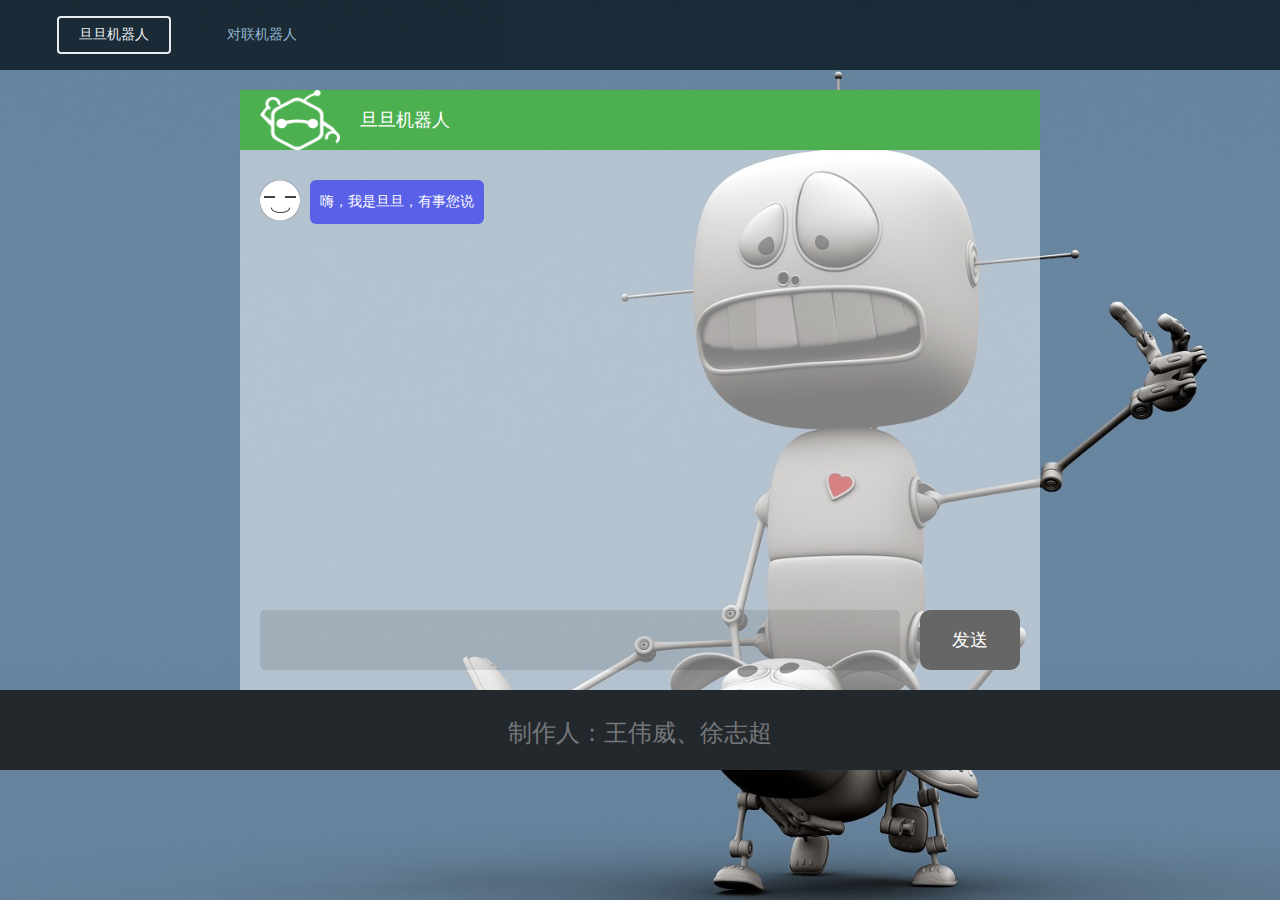
==== index.html @ c7725e98 "first commit" ====
<!DOCTYPE html>
<html>

<head>
	<meta charset="utf-8" />
	<title>旦旦机器人</title>
	<link rel="stylesheet" type="text/css" href="css/index.css" />
	<link rel="shortcut icon" href="img/icon.png">
	<script src="js/jquery-1.11.1.min.js" type="text/javascript" charset="utf-8"></script>

<body>
	<header>
		<div class="container">
			<div class="menus">
				<a class="active" href="./index.html">旦旦机器人</a>
				<a href="./duilian.html">对联机器人</a>
			</div>
		</div>
	</header>
	<div id="box">
		<div class="b-head">
			<img class="h-img" alt="" src="img/logo.png" width=80; height=60; />
			<span class="h_span">旦旦机器人</span>
		</div>
		<div class="b-body">
			<div class="rotWord">
				<span></span>
				<p>嗨，我是旦旦，有事您说</p>
			</div>
		</div>
		<div class="b-footer">
			<input type="text" name="text" id="f-left" />
			<div id="btn">发送</div>
		</div>
	</div>
	<script src="js/bot.js" type="text/javascript" charset="utf-8"></script>
</body>
<div class="footer">
	<div class="container copyright">
		<p class="txt">制作人：王伟威、徐志超</p>
	</div>
</div>

</html>
---- css/index.css ----
@CHARSET "UTF-8";

a:link {
	color: #fff;
	text-decoration: none;
}

a:visited {
	text-decoration: none;
	color: #fff;
}

a:hover {
	text-decoration: none;
	color: #fff;
}

a:active {
	text-decoration: none;
	color: #fff;
}

* {
	margin: 0;
	padding: 0;
}

body {
	font-size: 12px;
	font-family: "微软雅黑";
	background: url(../img/bg.jpg) no-repeat;
	width: 100%;
	height: 100vh;
	background-size: cover;
}

#top {
	width: 100%;
	height: 60px;
	background: rgba(15, 25, 50, 0.3);
	color: #fff;
	line-height: 60px;
	text-align: center;
	font-size: 30px;
}

#box {
	width: 800px;
	height: 600px;
	background: rgba(255, 255, 255, .5);
	margin: 20px auto 0;
}

.b-head {
	width: 100%;
	height: 60px;
	background-color: #4CAF50;
}

.h-img {
	margin: 0 20px;
	float: left;
	user-select: none;
}

.h_span {
	color: #fff;
	font-size: 18px;
	line-height: 60px;
	float: left;
	user-select: none;
	cursor: default;
}

.b-body {
	width: 100%;
	height: 420px;
	overflow: auto;
	margin: 20px 0;
}

.rotWord,
.mWord {
	width: 100%;
	margin-top: 10px;
	overflow: hidden;
}

.rotWord span {
	background: url(../img/rot.png);
	height: 40px;
	width: 40px;
	margin-left: 20px;
	float: left;
}

.rotWord p {
	word-break: break-all;
	top: 4px;
	float: left;
	color: #fff;
	font-size: 14px;
	margin-left: 10px;
	padding: 10px;
	line-height: 24px;
	background: rgba(0, 0, 255, .5);
	border-radius: 6px;
	max-width: 220px;
}

.mWord span {
	background: url(../img/my.png);
	height: 40px;
	width: 40px;
	float: right;
	margin-right: 20px;
}

.mWord p {
	word-break: break-all;
	top: 2px;
	float: right;
	color: #fff;
	font-size: 14px;
	margin-right: 10px;
	padding: 10px;
	line-height: 24px;
	background: #19b955;
	border-radius: 6px;
	max-width: 220px;
}

.b-footer {
	width: 760px;
	height: 60px;
	margin: 0 20px;
	font-size: 16px;
	color: #666;
}

#f-left {
	padding-left: 20px;
	outline: none;
	overflow: hidden;
	width: 620px;
	height: 60px;
	float: left;
	background: rgba(0, 0, 0, .1);
	font-size: 18px;
	border: none;
	border-radius: 5px;
}

#btn {
	width: 100px;
	height: 60px;
	background: #666666;
	float: right;
	cursor: pointer;
	text-align: center;
	line-height: 60px;
	font-size: 18px;
	color: #fff;
	user-select: none;
	border-radius: 10px;
}

html,
body {
	margin: 0px;
}

header {
	height: 70px;
	background-color: #0d1c25;
	/* box-shadow: 0 0 24px rgba(12,2,3,0.3); */
	filter: alpha(opacity=85);
	-moz-opacity: 0.85;
	-khtml-opacity: 0.85;
	opacity: 0.85;
}

header .logo {
	background-image: url("../images/logo.png");
	background-size: cover;
	float: left;
	height: 60px;
	width: 200px;
}

header .menus {
	display: flex;
	height: 70px;
	align-items: center;
	float: left;
}

header .menus a {
	display: block;
	float: left;
	color: #9ebfd8;
	font-size: 14px;
	padding: 8px 20px;
	text-decoration: none;
	border: 2px solid transparent;
	border-radius: 4px;
	transition: all 0.5s;
	margin: 0px 17px;
}

header .menus a:hover {
	color: #FFF;
}

header .menus .active {
	color: #FFF;
	border-color: #FFF;
}

header .float-right {
	float: right;
}

header .float-right a {
	margin: 0px 10px;
}

.container {
	max-width: 1200px;
	margin-left: auto;
	margin-right: auto;
}

.third_container {
	height: 171px;
	background: #1e323e url("../images/third_bg.png") no-repeat center -58px;
}

.third_container .mod_bigbtn {
	display: inline-block;
	*display: inline;
	*zoom: 1;
	width: 214px;
	height: 53px;
	line-height: 53px;
	border-radius: 4px;
	text-align: center;
	box-shadow: 0 0 5px rgba(12, 2, 3, 0.17);
	font-size: 16px;
	color: #115274;
	transition: all 0.5s ease-out;
	text-decoration: none;
}

.third_container .third_btn .mod_bigbtn {
	margin: 0 42px;
}

.third_container .mod_btn_white {
	color: #2c2c2c;
	background-color: rgba(255, 255, 255, 0.57);
}

.third_container .mod_btn_white:hover {
	background-color: rgba(255, 255, 255, 0.75);
}

.third_container .mod_btn_green {
	background-color: rgba(124, 224, 101, 0.8);
}

.third_container .mod_btn_green:hover {
	background-color: #8bf273;
}

.third_container .third_btn {
	padding-top: 63px;
	text-align: center;
}

.footer {
	z-index: 10;
	position: relative;
	height: 80px;
	/* 113px; */
	font-size: 12px;
	background-color: #23282d;
}

.footer .copyright {
	position: relative;
	padding-top: 25px;
	text-align: center;
}

.footer .txt,
.footer .txt>a {
	font-size: 24px;
	line-height: 36px;
	color: #757678;
	text-align: center;
	text-decoration: none;
}

/*璋冭妭椤甸潰楂樺害*/
.main {
	min-height: 736px;
	padding-top: 50px;
}

.main .input {
	display: block;
	height: 34px;
	padding: 6px 20px;
	line-height: 1.42857143;
	color: #555;
	background-color: #fff;
	background-image: none;
	border: 1px solid #ccc;
	-webkit-box-shadow: inset 0 1px 1px rgba(0, 0, 0, 0.075);
	box-shadow: inset 0 1px 1px rgba(0, 0, 0, 0.075);
	-webkit-transition: border-color ease-in-out 0.15s, -webkit-box-shadow ease-in-out 0.15s;
	-o-transition: border-color ease-in-out 0.15s, box-shadow ease-in-out 0.15s;
	transition: border-color ease-in-out 0.15s, box-shadow ease-in-out 0.15s;
	margin-left: auto;
	margin-right: auto;
	width: 50%;
	border-radius: 24px;
	font-size: 16px;
	text-align: center;
}

.main .input:focus {
	border-color: #66afe9;
	outline: 0;
	-webkit-box-shadow: inset 0 1px 1px rgba(0, 0, 0, 0.075), 0 0 8px rgba(102, 175, 233, 0.6);
	box-shadow: inset 0 1px 1px rgba(0, 0, 0, 0.075), 0 0 8px rgba(102, 175, 233, 0.6);
}

.bg2 {
	background-color: #0b2838;
}

.bg1 {
	background-color: #0b2838;
}

.bg3 {
	background-color: #0b2838;
	/*  68c39f */
}

/*
	鑷€傚簲閮ㄥ垎
	 */
@media screen and (max-width: 768px) {
	#app {
		padding: 10px !important;
	}

	header {
		height: 50px;
	}

	header .logo {
		display: none;
	}

	header .menus {
		height: 50px;
	}

	header .menus a {
		font-size: 13px;
		/* 12px */
		padding: 0px 3px;
		margin: 0px;
	}

	header .float-right {
		float: left;
	}

	.main .input {
		width: 90%;
	}

	.third_container .third_btn .mod_bigbtn {
		margin: 0;
	}

	.footer .copyright {
		padding-left: 10px;
	}
}

/*# sourceMappingURL=styles.css.map */
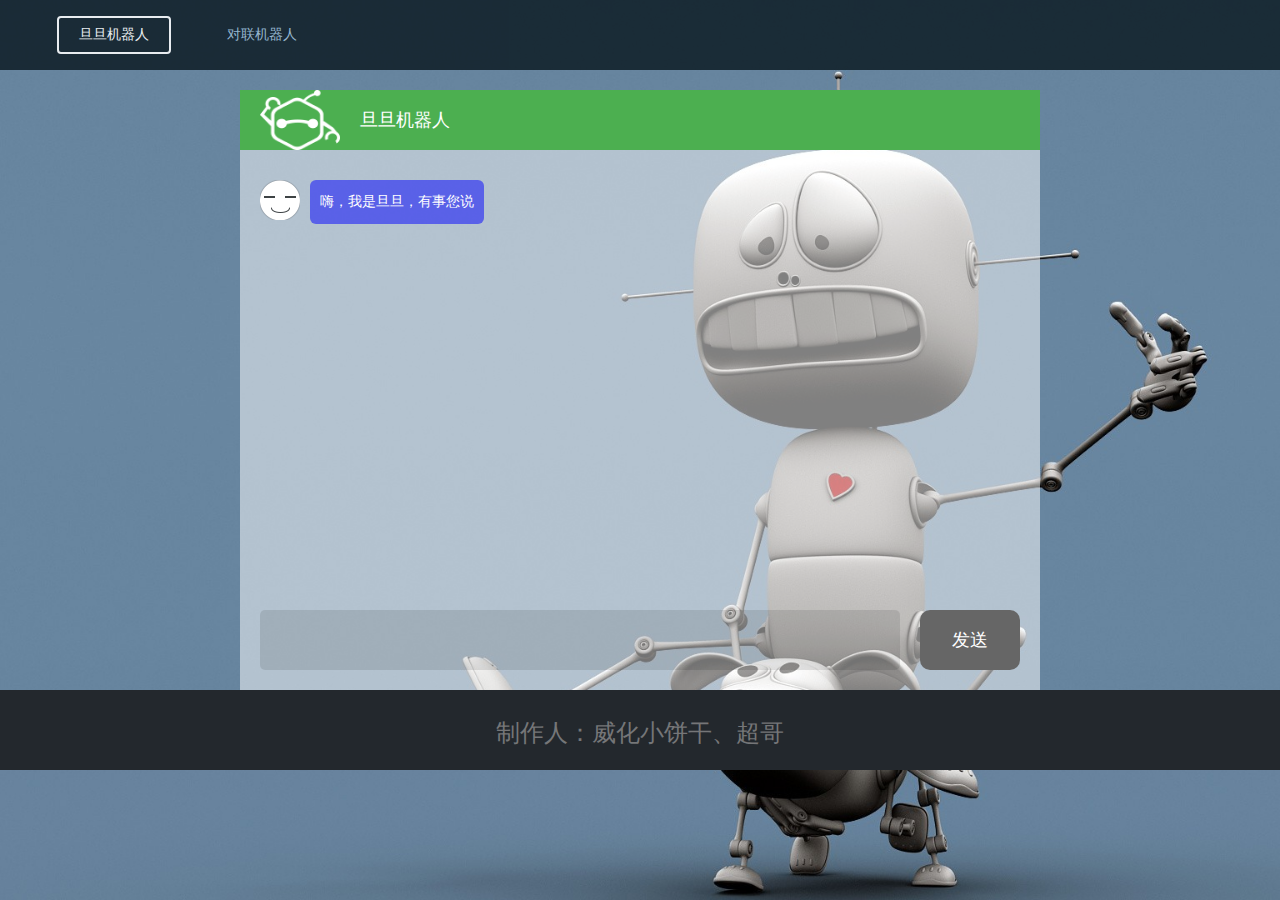
==== commit 636853a4: "Create index.html" ====
--- a/index.html
+++ b/index.html
@@ -37,8 +37,8 @@
 </body>
 <div class="footer">
 	<div class="container copyright">
-		<p class="txt">制作人：王伟威、徐志超</p>
+		<p class="txt">制作人：威化小饼干、超哥</p>
 	</div>
 </div>
 
-</html>+</html>
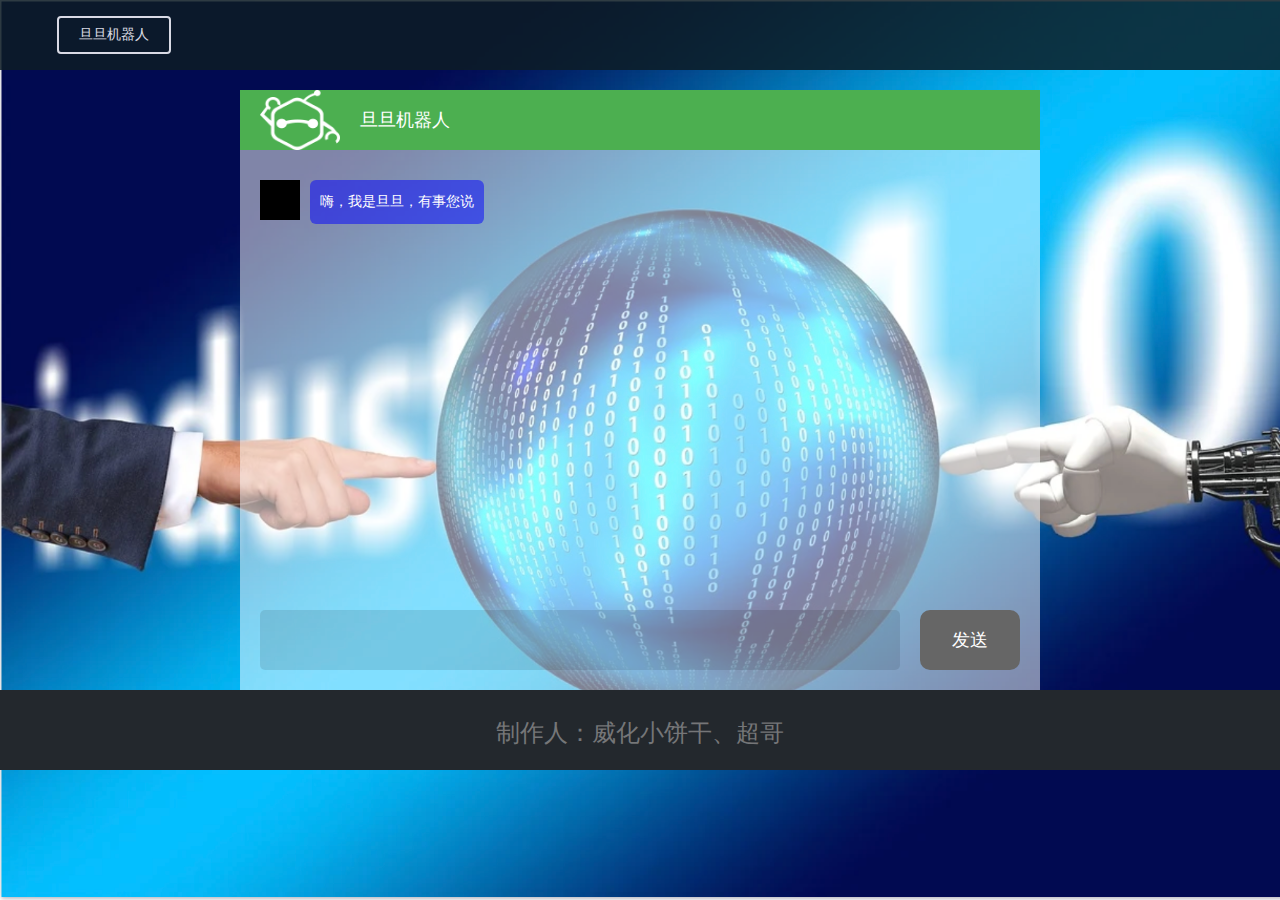
==== commit 862c1e2b: "Update index.html" ====
--- a/index.html
+++ b/index.html
@@ -13,7 +13,7 @@
 		<div class="container">
 			<div class="menus">
 				<a class="active" href="./index.html">旦旦机器人</a>
-				<a href="./duilian.html">对联机器人</a>
+				<!--<a href="./duilian.html">对联机器人</a>-->
 			</div>
 		</div>
 	</header>
